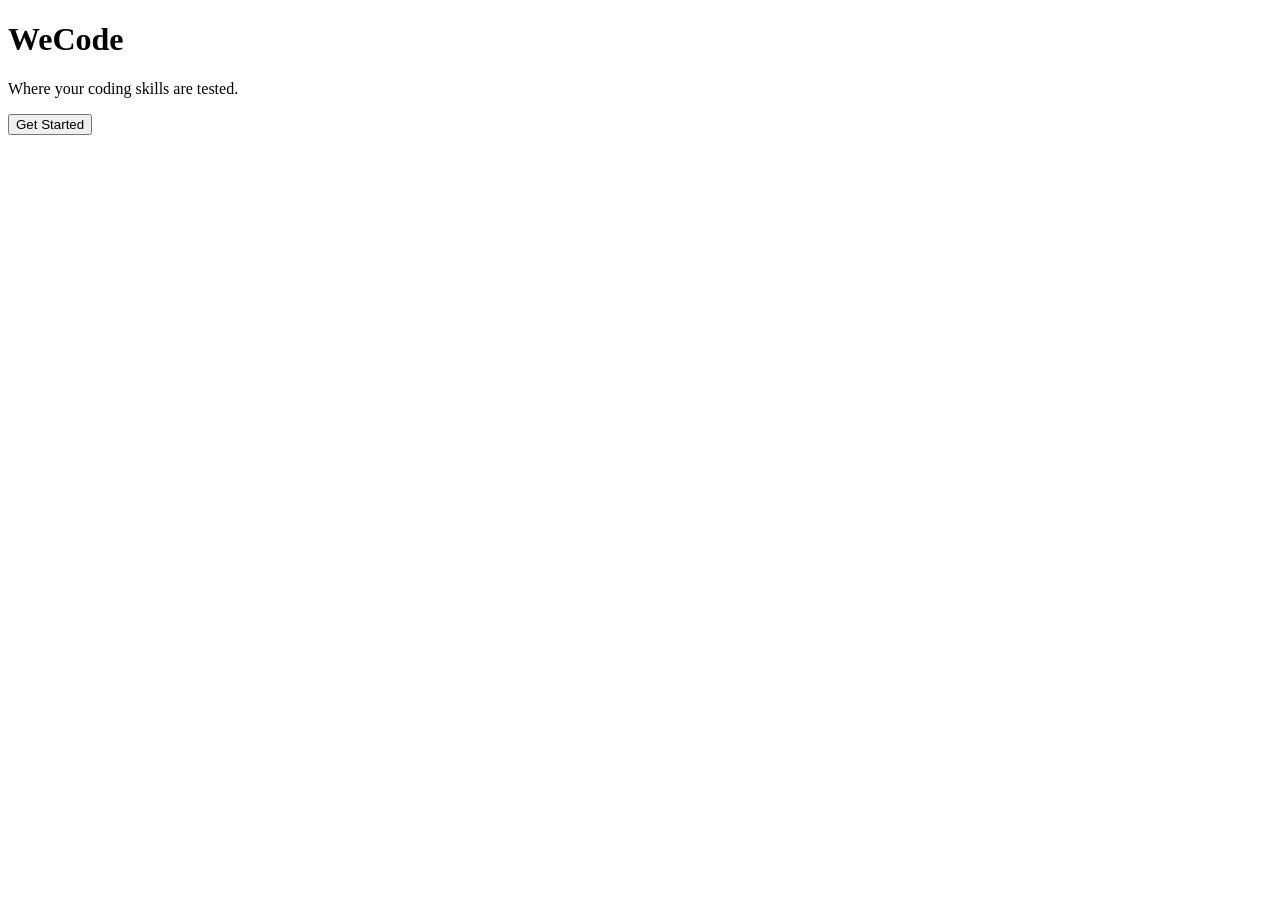
==== thewebsite/index.html @ 51c30797 "added other HTML files" ====
<!doctype html>
<html lang="en">

  <head>
    <meta charset="UTF-8" />
    <meta name="viewport" content="width=device-width, initial-scale=1.0" />
    <title>WeCode</title>
    <link rel="stylesheet" href="style.css" />
  </head>

  <body>
    <div class="landing">
      <div class="landingbox">

        <h1>WeCode</h1>
        <p>Where your coding skills are tested.</p>
        <button>Get Started</button>

      </div>
    </div>
  </body>

</html>
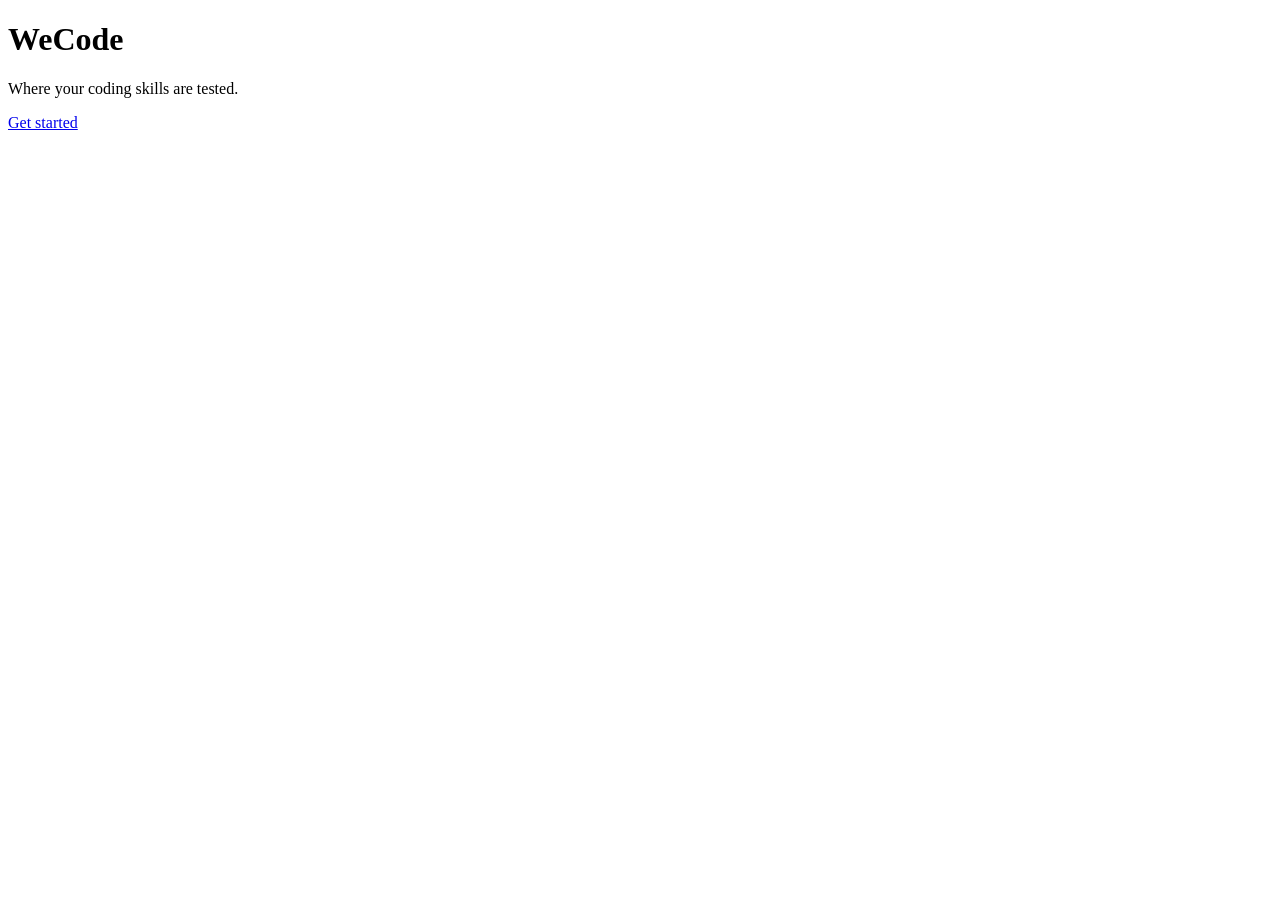
==== commit 26857aea: "fixed the Get started" ====
--- a/thewebsite/index.html
+++ b/thewebsite/index.html
@@ -14,10 +14,10 @@
 
         <h1>WeCode</h1>
         <p>Where your coding skills are tested.</p>
-        <button>Get Started</button>
+        <a href="dashboard.html" class="btn btn-primary">Get started</a>
 
       </div>
     </div>
   </body>
 
-</html>
+</html>
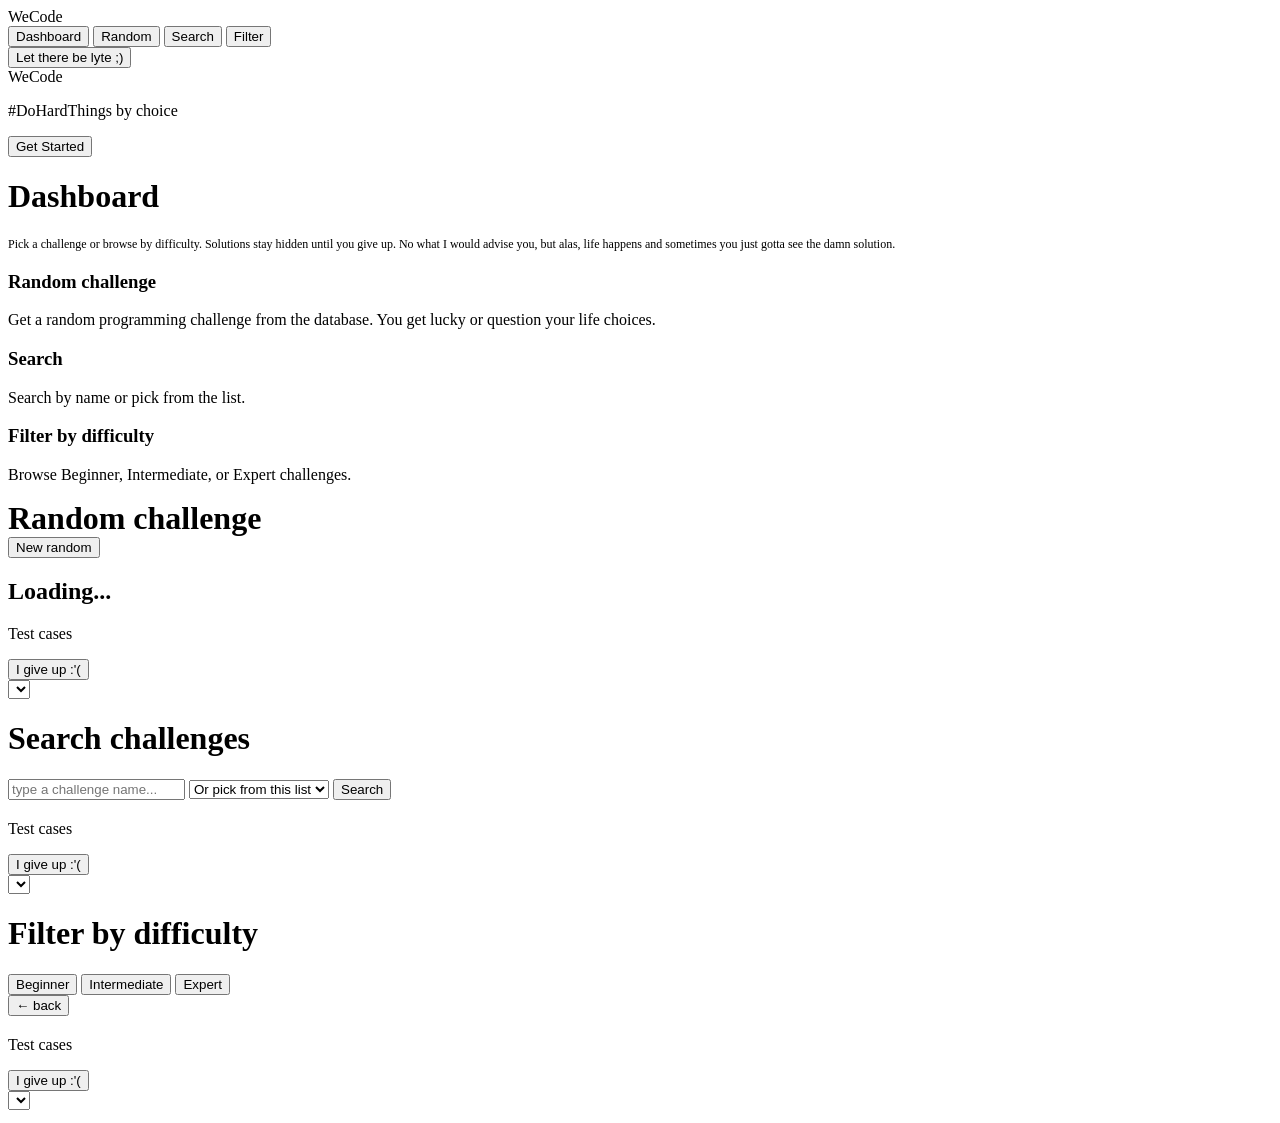
==== commit e2c85635: "Had to fix my htmls" ====
--- a/thewebsite/index.html
+++ b/thewebsite/index.html
@@ -1,23 +1,191 @@
-<!doctype html>
+<!DOCTYPE html>
 <html lang="en">
+  <head>
+    <meta charset="UTF-8">
+    <meta name="viewport" content="width=device-width, initial-scale=1.0">
 
-  <head>
-    <meta charset="UTF-8" />
-    <meta name="viewport" content="width=device-width, initial-scale=1.0" />
     <title>WeCode</title>
-    <link rel="stylesheet" href="style.css" />
+    <link rel="stylesheet" href="style.css">
   </head>
 
   <body>
-    <div class="landing">
+  
+  <nav class="navwrap sectionhidden" id="navwrapid">
+    <span class="navlogotext" onclick="showsection('dashboard')">WeCode</span>
+    <div class="navlinks">
+
+      <button class="navlinkitem" data-section="dashboard" onclick="showsection('dashboard')">Dashboard</button>
+
+      <button class="navlinkitem" data-section="randomsection" onclick="loadrandom()">Random</button>
+
+      <button class="navlinkitem" data-section="searchsection"
+      onclick="showsection('searchsection'); initsearchdropdown();">Search</button>
+
+      <button class="navlinkitem" data-section="filtersection" onclick="showsection('filtersection')">Filter</button>
+    </div>
+
+    <div class="navright">
+      <button class="themebutn" id="themebutnid" onclick="toggletheme()">Let there be lyte ;)</button>
+
+    </div>
+  </nav>
+
+
+  <div class="appsection" id="landing">
+    <div class="landingwrap">
       <div class="landingbox">
 
-        <h1>WeCode</h1>
-        <p>Where your coding skills are tested.</p>
-        <a href="dashboard.html" class="btn btn-primary">Get started</a>
+        <div class="wecodelogo">WeCode</div>
+
+        <p class="landingtagline">#DoHardThings by choice</p>
+        <button class="startbutn" onclick="getstarted()">Get Started</button>
+      </div>
+    </div>
+  </div>
+ 
+  <div class="appsection sectionhidden" id="dashboard">
+    <div class="pageinner">
+      <h1 class="pagetitle">Dashboard</h1>
+      <p style="color:var(--textmuted); font-size:12px; margin-top:8px;">
+        Pick a challenge or browse by difficulty. Solutions stay hidden until you give up. No what I would advise you, but alas, life happens and sometimes you just gotta see the damn solution.
+      </p>
+
+      <div class="dashcardrow">
+        <div class="dashcard" onclick="loadrandom()">
+          <h3>Random challenge</h3>
+          <p>Get a random programming challenge from the database. You get lucky or question your life choices.</p>
+        </div>
+
+        <div class="dashcard" onclick="showsection('searchsection'); initsearchdropdown();">
+          <h3>Search</h3>
+          <p>Search by name or pick from the list.</p>
+        </div>
+
+        <div class="dashcard" onclick="showsection('filtersection')">
+          <h3>Filter by difficulty</h3>
+          <p>Browse Beginner, Intermediate, or Expert challenges.</p>
+        </div>
 
       </div>
     </div>
+  </div>
+
+  <div class="appsection sectionhidden" id="randomsection">
+    <div class="pageinner">
+      <div class="challengetopbar">
+        <h1 class="pagetitle" style="border:none; margin:0;">Random challenge</h1>
+        <button class="newrandombutn" onclick="loadrandom()">New random</button>
+      </div>
+
+      <div class="challengetoprow">
+        <h2 id="challengetitleid">Loading...</h2>
+        <span class="diffbadge" id="challengebadgeid"></span>
+      </div>
+
+      <p class="descriptiontxt" id="challengedescid"></p>
+      <div class="testcasesblock">
+        <p class="testcaseslabel">Test cases</p>
+
+        <div id="testcaseswrapid"></div>
+      </div>
+
+      <div class="idkyet">
+        <button class="givinup" id="giveupbtnid">I give up :'(</button>
+      </div>
+
+      <div class="solutionwrap sectionhidden" id="solutionwrapid">
+        <select class="selectlge" id="selectlgeid"></select>
+        <pre class="coderesult" id="coderesultid"></pre>
+      </div>
+    </div>
+  </div>
+
+
+
+  <div class="appsection sectionhidden" id="searchsection">
+    <div class="pageinner">
+      <h1 class="pagetitle">Search challenges</h1>
+      <div class="searchrow">
+        <input class="searchinput" id="searchinputid" type="text"
+          placeholder="type a challenge name...">
+
+        <select class="searchdropdown" id="challengedropdownid">
+          <option value="">Or pick from this list</option>
+        </select>
+
+        <button class="searchgobutn" onclick="dosearch()">Search</button>
+      </div>
+
+      <p id="searchresultid" class="loadingmsg"></p>
+
+      <div class="challengetoprow">
+        <h2 id="searchchallengetitleid"></h2>
+        <span class="diffbadge" id="searchchallengebadgeid"></span>
+      </div>
+      <p class="descriptiontxt" id="searchchallengedescid"></p>
+
+      <div class="testcasesblock">
+        <p class="testcaseslabel">Test cases</p>
+        <div id="searchtestcaseswrapid"></div>
+
+      </div>
+
+      <div class="idkyet">
+        <button class="givinup" id="searchgiveupbtnid">I give up :'(</button>
+      </div>
+
+      <div class="solutionwrap sectionhidden" id="searchsolutionwrapid">
+        <select class="selectlge" id="searchselectlgeid"></select>
+        <pre class="coderesult" id="searchcoderesultid"></pre>
+      </div>
+    </div>
+  </div>
+
+
+  <div class="appsection sectionhidden" id="filtersection">
+    <div class="pageinner">
+      <h1 class="pagetitle">Filter by difficulty</h1>
+      <div class="filterbtnrow">
+        <button class="filterbutn" data-diff="Beginner"
+          onclick="filterby('Beginner')">Beginner</button>
+        <button class="filterbutn" data-diff="Intermediate"
+          onclick="filterby('Intermediate')">Intermediate</button>
+
+        <button class="filterbutn" data-diff="Expert"
+          onclick="filterby('Expert')">Expert</button>
+    </div>
+    <div class="challengelistwrap" id="filterlistid"></div>
+    </div>
+  </div>
+
+  <div class="appsection sectionhidden" id="challengedetailsection">
+    <div class="pageinner">
+      <div class="challengetopbar">
+        <button class="backlink" onclick="history.back()">&larr; back</button>
+      </div>
+
+      <div class="challengetoprow">
+        <h2 id="detailtitleid"></h2>
+        <span class="diffbadge" id="detailbadgeid"></span>
+      </div>
+      <p class="descriptiontxt" id="detaildescid"></p>
+      <div class="testcasesblock">
+        <p class="testcaseslabel">Test cases</p>
+        <div id="detailtestcaseswrapid"></div>
+      </div>
+
+      <div class="idkyet">
+        <button class="givinup" id="detailgiveupbtnid">I give up :'(</button>
+
+      </div>
+
+      <div class="solutionwrap sectionhidden" id="detailsolutionwrapid">
+        <select class="selectlge" id="detailselectlgeid"></select>
+        <pre class="coderesult" id="detailcoderesultid"></pre>
+      </div>
+    </div>
+  </div>
+  <script src="config.js"></script>
+  <script src="app.js"></script>
   </body>
-
 </html>
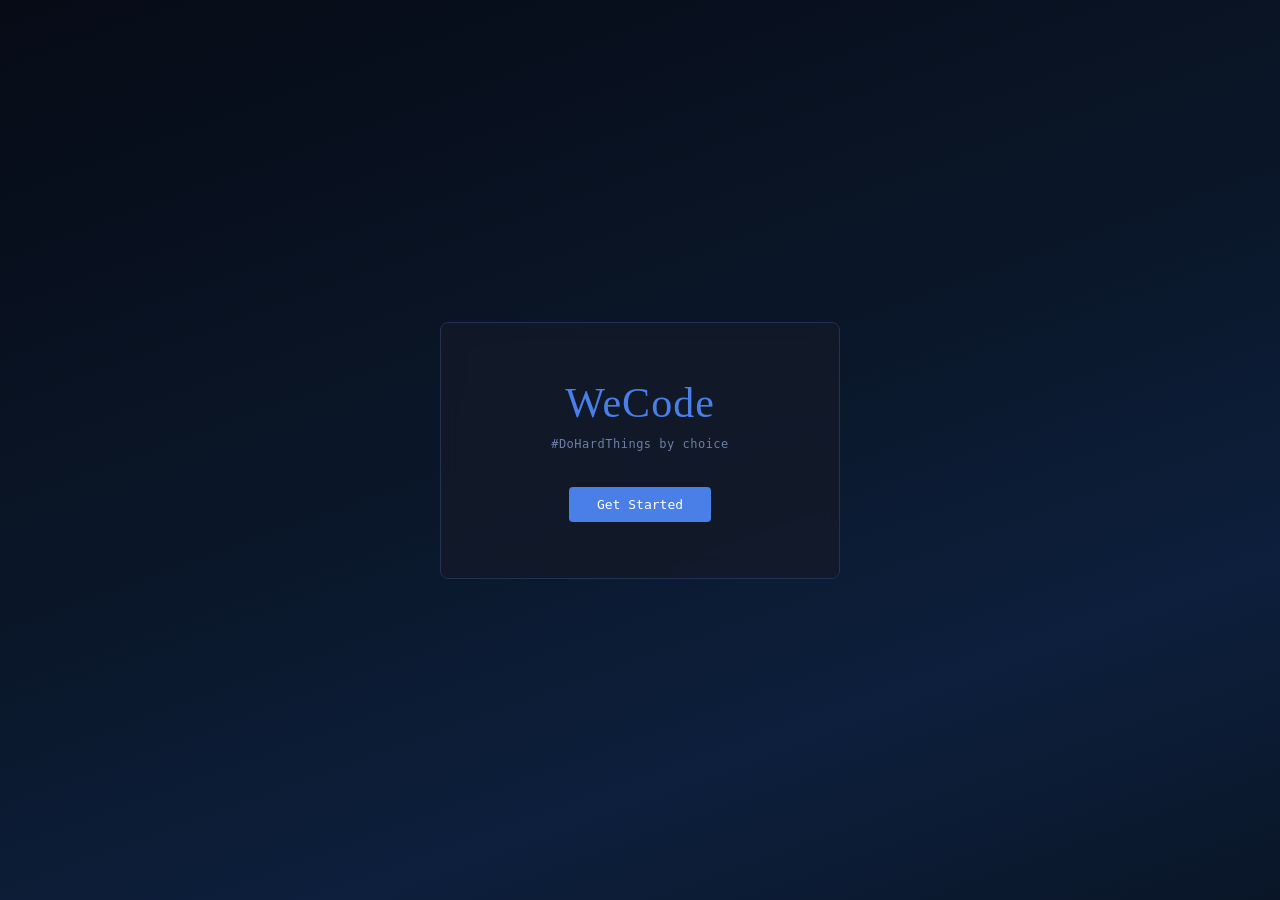
==== commit 1866bf57: "made some changes" ====
--- a/thewebsite/index.html
+++ b/thewebsite/index.html
@@ -90,7 +90,23 @@
       </div>
 
       <div class="idkyet">
-        <button class="givinup" id="giveupbtnid">I give up :'(</button>
+        <button class="trybutn" id="trybtnid" onclick="showtryeditor('random')">Try this out</button>
+      </div>
+      <div class="codeeditorwrap sectionhidden" id="editorwrapid">
+          <div class="editorlabelrow">
+              <span class="editorlabel">Your JS solution</span>
+          </div>
+          <textarea class="codearea" id="codeareaid" spellcheck="false"
+              placeholder="// write your JavaScript solution here..."></textarea>
+          <div class="editorbtnsrow">
+              <button class="runbutn" onclick="runcode('random')">run</button>
+              <button class="givinup" id="giveupbtnid" onclick="showsolution('random')">I give up :'(</button>
+          </div>
+          <div class="testresultswrap" id="testresultswrapid"></div>
+      </div>
+      <div class="solutionwrap sectionhidden" id="solutionwrapid">
+          <select class="selectlge" id="selectlgeid"></select>
+          <pre class="coderesult" id="coderesultid"></pre>
       </div>
 
       <div class="solutionwrap sectionhidden" id="solutionwrapid">
@@ -109,7 +125,7 @@
         <input class="searchinput" id="searchinputid" type="text"
           placeholder="type a challenge name...">
 
-        <select class="searchdropdown" id="challengedropdownid">
+        <select class="searchdropdown" id="challengedropdownid" onchange="dosearch()">
           <option value="">Or pick from this list</option>
         </select>
 
@@ -131,7 +147,23 @@
       </div>
 
       <div class="idkyet">
-        <button class="givinup" id="searchgiveupbtnid">I give up :'(</button>
+          <button class="trybutn" id="searchtrybtnid" onclick="showtryeditor('search')">try this out</button>
+      </div>
+      <div class="codeeditorwrap sectionhidden" id="searcheditorwrapid">
+          <div class="editorlabelrow">
+              <span class="editorlabel">your javascript solution</span>
+          </div>
+          <textarea class="codearea" id="searchcodeareaid" spellcheck="false"
+              placeholder="// write your JavaScript solution here..."></textarea>
+          <div class="editorbtnsrow">
+              <button class="runbutn" onclick="runcode('search')">run</button>
+              <button class="givinup" id="searchgiveupbtnid" onclick="showsolution('search')">i give up</button>
+          </div>
+          <div class="testresultswrap" id="searchtestresultswrapid"></div>
+      </div>
+      <div class="solutionwrap sectionhidden" id="searchsolutionwrapid">
+          <select class="selectlge" id="searchselectlgeid"></select>
+          <pre class="coderesult" id="searchcoderesultid"></pre>
       </div>
 
       <div class="solutionwrap sectionhidden" id="searchsolutionwrapid">
@@ -175,8 +207,23 @@
       </div>
 
       <div class="idkyet">
-        <button class="givinup" id="detailgiveupbtnid">I give up :'(</button>
-
+          <button class="trybutn" id="detailtrybtnid" onclick="showtryeditor('detail')">Try this out</button>
+      </div>
+      <div class="codeeditorwrap sectionhidden" id="detaileditorwrapid">
+          <div class="editorlabelrow">
+              <span class="editorlabel">Your JS solution</span>
+          </div>
+          <textarea class="codearea" id="detailcodeareaid" spellcheck="false"
+              placeholder="// write your JavaScript solution here..."></textarea>
+          <div class="editorbtnsrow">
+              <button class="runbutn" onclick="runcode('detail')">Run</button>
+              <button class="givinup" id="detailgiveupbtnid" onclick="showsolution('detail')">I give up :'(</button>
+          </div>
+          <div class="testresultswrap" id="detailtestresultswrapid"></div>
+      </div>
+      <div class="solutionwrap sectionhidden" id="detailsolutionwrapid">
+          <select class="selectlge" id="detailselectlgeid"></select>
+          <pre class="coderesult" id="detailcoderesultid"></pre>
       </div>
 
       <div class="solutionwrap sectionhidden" id="detailsolutionwrapid">
--- a/thewebsite/style.css
+++ b/thewebsite/style.css
@@ -0,0 +1,547 @@
+:root {
+  --bg: #0b0f1a;
+  --surface: #131929;
+  --surface2: #1a2236;
+  --border: #243050;
+  --text: #d0d8f0;
+  --textmuted: #6b7fa8;
+  --accent: #4a7fe8;
+  --accentsoft: #2a4a8a;
+  --accentglow: rgba(74,127,232,0.15);
+  --danger: #c0392b;
+  --yellow: #c8a02a;
+  --radius: 4px;
+  --font: 'Monaco', 'Menlo', monospace;
+  --mono: 'Courier New', Courier, monospace;
+  --logofont: 'Segoe Script', 'Bradley Hand', 'Brush Script MT', cursive;
+}
+body.lightmode {
+  --bg: #e8f0fc;
+  --surface: #ffffff;
+  --surface2: #dce8f8;
+  --border: #b0c8e8;
+  --text: #1a2a4a;
+  --textmuted: #4a6080;
+  --accent: #1a5cbf;
+  --accentsoft: #c0d8f8;
+  --accentglow: rgba(26,92,191,0.1);
+  --danger: #a02020;
+  --yellow: #9a7800;
+}
+
+
+* { box-sizing: border-box; margin: 0; padding: 0; }
+
+body {
+  font-family: var(--font);
+  background: var(--bg);
+  color: var(--text);
+  min-height: 100vh;
+  font-size: 13px;
+  transition: background 0.2s, color 0.2s;
+}
+
+
+.landingwrap {
+  min-height: 100vh;
+  display: flex;
+  align-items: center;
+  justify-content: center;
+  background: linear-gradient(160deg, #060b16 0%, #0a1628 45%, #0d1f3c 75%, #0a1628 100%);
+}
+
+body.lightmode .landingwrap {
+ background: linear-gradient(160deg, #c8daf8 0%, #d8eaff 45%, #e8f4ff 75%, #d0e4f8 100%);
+}
+
+.landingbox {
+  text-align: center;
+  padding: 56px 64px;
+  background: rgba(19,25,41,0.8);
+  border: 1px solid var(--border);
+  border-radius: 8px;
+  backdrop-filter: blur(10px);
+  max-width: 400px;
+  width: 90%;
+}
+
+body.lightmode .landingbox {
+  background: rgba(255,255,255,0.85);
+}
+
+.wecodelogo {
+  font-family: var(--logofont);
+  font-size: 42px;
+  color: var(--accent);
+  margin-bottom: 10px;
+  letter-spacing: 1px;
+  }
+
+
+.landingtagline {
+  color: var(--textmuted);
+  font-size: 12px;
+  margin-bottom: 36px;
+  letter-spacing: 0.5px;
+}
+
+
+.navwrap {
+  background: var(--surface);
+  border-bottom: 1px solid var(--border);
+  padding: 0 20px;
+  display: flex;
+  align-items: center;
+  height: 48px;
+  position: sticky;
+  top: 0;
+  z-index: 100;
+}
+
+.navlogotext {
+  font-family: var(--logofont);
+  font-size: 22px;
+  color: var(--accent);
+  text-decoration: none;
+  margin-right: 28px;
+  cursor: pointer;
+}
+
+.navlinks {
+  display: flex;
+  gap: 4px;
+  flex: 1;
+}
+
+.navlinkitem {
+  color: var(--textmuted);
+  text-decoration: none;
+  font-size: 12px;
+  padding: 6px 12px;
+  border-radius: var(--radius);
+  cursor: pointer;
+  transition: color 0.15s, background 0.15s;
+  border: none;
+  background: none;
+  font-family: var(--font);
+}
+
+.navlinkitem:hover { color: var(--text); background: var(--surface2); }
+.navlinkitem.activenav { color: var(--accent); background: var(--accentglow); }
+.navright { display: flex; align-items: center; gap: 10px; }
+
+.themebutn {
+  background: transparent;
+  border: 1px solid var(--border);
+  color: var(--textmuted);
+  font-family: var(--font);
+  font-size: 11px;
+  padding: 4px 10px;
+  border-radius: var(--radius);
+  cursor: pointer;
+}
+
+.themebutn:hover { color: var(--text); border-color: var(--accent); }
+
+.pageinner {
+  max-width: 900px;
+  margin: 0 auto;
+  padding: 28px 20px;
+}
+
+.pagetitle {
+  font-size: 20px;
+  font-weight: bold;
+  margin-bottom: 6px;
+  padding-bottom: 10px;
+  border-bottom: 1px solid var(--border);
+  color: var(--text);
+}
+
+
+.sectionhidden { display: none !important; }
+
+.dashcardrow {
+  display: flex;
+  gap: 14px;
+  flex-wrap: wrap;
+  margin-top: 20px;
+}
+
+.dashcard {
+  background: var(--surface);
+  border: 1px solid var(--border);
+  border-radius: var(--radius);
+  padding: 20px;
+  flex: 1;
+  min-width: 180px;
+  cursor: pointer;
+  transition: border-color 0.15s, background 0.15s;
+  color: var(--text);
+}
+
+.dashcard:hover { border-color: var(--accent); background: var(--surface2); }
+
+.dashcard h3 { font-size: 13px; margin-bottom: 6px; color: var(--accent); }
+
+.dashcard p { font-size: 11px; color: var(--textmuted); line-height: 1.5; }
+
+.startbutn {
+  display: inline-block;
+  padding: 10px 28px;
+  background: var(--accent);
+  color: #fff;
+  border: none;
+  border-radius: var(--radius);
+  font-family: var(--font);
+  font-size: 13px;
+  cursor: pointer;
+  transition: opacity 0.15s;
+  text-decoration: none;
+}
+.startbutn:hover { opacity: 0.85; }
+.newrandombutn {
+  background: transparent;
+  border: 1px solid var(--border);
+  color: var(--text);
+  font-family: var(--font);
+  font-size: 12px;
+  padding: 6px 14px;
+  border-radius: var(--radius);
+  cursor: pointer;
+}
+
+.newrandombutn:hover { background: var(--surface2); }
+.givinup {
+  background: transparent;
+  border: 1px solid var(--danger);
+  color: var(--danger);
+  font-family: var(--font);
+  font-size: 12px;
+  padding: 7px 16px;
+  border-radius: var(--radius);
+  cursor: pointer;
+}
+
+.givinup:hover { background: rgba(192,57,43,0.08); }
+.searchgobutn {
+  background: var(--accent);
+  color: #fff;
+  border: none;
+  font-family: var(--font);
+  font-size: 12px;
+  padding: 8px 16px;
+  border-radius: var(--radius);
+  cursor: pointer;
+}
+.searchgobutn:hover { opacity: 0.85; }
+
+.challengetoprow {
+  display: flex;
+  align-items: center;
+  gap: 10px;
+  margin-bottom: 16px;
+  flex-wrap: wrap;
+}
+.challengetoprow h2 { font-size: 17px; }
+.diffbadge {
+  font-size: 10px;
+  padding: 2px 9px;
+  border-radius: 20px;
+  font-weight: bold;
+  letter-spacing: 0.4px;
+}
+
+.diffbeginner {
+  background: rgba(74,127,232,0.12);
+  color: var(--accent);
+  border: 1px solid var(--accentsoft);
+}
+
+.diffintermediate {
+  background: rgba(200,160,42,0.12);
+  color: var(--yellow);
+  border: 1px solid rgba(200,160,42,0.4);
+}
+
+.diffexpert {
+  background: rgba(192,57,43,0.12);
+  color: var(--danger);
+  border: 1px solid rgba(192,57,43,0.4);
+}
+
+.descriptiontxt {
+  color: var(--text);
+  line-height: 1.7;
+  margin-bottom: 22px;
+  font-size: 13px;
+}
+
+.testcasesblock { margin-bottom: 24px; }
+
+.testcaseslabel {
+  font-size: 11px;
+  color: var(--textmuted);
+  margin-bottom: 8px;
+  text-transform: uppercase;
+  letter-spacing: 0.7px;
+}
+
+.testcasebox {
+  background: var(--surface2);
+  border: 1px solid var(--border);
+  border-radius: var(--radius);
+  padding: 9px 12px;
+  margin-bottom: 6px;
+  font-family: var(--mono);
+  font-size: 11px;
+  color: var(--textmuted);
+}
+
+.testcasebox span { color: var(--text); }
+
+.solutionwrap { margin-top: 20px; }
+
+
+
+.solutionbutn {
+  background: var(--accent);
+  color: #fff;
+  border: none;
+  font-family: var(--font);
+  font-size: 12px;
+  padding: 8px 18px;
+  border-radius: var(--radius);
+  cursor: pointer;
+  transition: opacity 0.15s;
+}
+
+.solutionbutn:hover { opacity: 0.85; }
+
+
+.selectlge {
+  background: var(--surface2);
+  border: 1px solid var(--border);
+  color: var(--text);
+  font-family: var(--font);
+  font-size: 12px;
+  padding: 5px 10px;
+  border-radius: var(--radius);
+  margin-bottom: 12px;
+  cursor: pointer;
+}
+
+.coderesult {
+  background: var(--surface2);
+  border: 1px solid var(--border);
+  border-radius: var(--radius);
+  padding: 14px;
+  font-family: var(--mono);
+  font-size: 11px;
+  line-height: 1.6;
+  white-space: pre-wrap;
+  word-break: break-word;
+  color: var(--text);
+  max-height: 380px;
+  overflow-y: auto;
+}
+
+.searchrow {
+  display: flex;
+  gap: 8px;
+  margin-bottom: 20px;
+  flex-wrap: wrap;
+}
+
+.searchinput {
+  background: var(--surface2);
+  border: 1px solid var(--border);
+  color: var(--text);
+  font-family: var(--font);
+  font-size: 12px;
+  padding: 7px 11px;
+  border-radius: var(--radius);
+  flex: 1;
+  min-width: 160px;
+  outline: none;
+}
+
+.searchinput:focus { border-color: var(--accent); }
+
+.searchdropdown {
+  background: var(--surface2);
+  border: 1px solid var(--border);
+  color: var(--text);
+  font-family: var(--font);
+  font-size: 12px;
+  padding: 7px 10px;
+  border-radius: var(--radius);
+  flex: 1;
+  min-width: 160px;
+  cursor: pointer;
+}
+
+
+.searchdropdown:hover { border-color: var(--accent); }
+
+.filterbtnrow {
+  display: flex;
+  gap: 10px;
+  margin-bottom: 24px;
+  flex-wrap: wrap;
+}
+
+.filterbutn {
+  background: transparent;
+  border: 1px solid var(--border);
+  color: var(--text);
+  font-family: var(--font);
+  font-size: 12px;
+  padding: 7px 18px;
+  border-radius: var(--radius);
+  cursor: pointer;
+  transition: all 0.15s;
+}
+
+.filterbutn:hover { border-color: var(--accent); color: var(--accent); }
+
+.filterbutn.activefilter { background: var(--accentglow); border-color: var(--accent); color: var(--accent); }
+
+.challengelistwrap { display: flex; flex-direction: column; gap: 6px; }
+
+.challengelistitem {
+  background: var(--surface);
+  border: 1px solid var(--border);
+  border-radius: var(--radius);
+  padding: 11px 14px;
+  display: flex;
+  align-items: center;
+  justify-content: space-between;
+  cursor: pointer;
+  transition: background 0.12s;
+  color: var(--text);
+}
+
+.challengelistitem:hover { background: var(--surface2); border-color: var(--accent); }
+.challengelistitem .itemname { font-size: 13px; }
+
+.challengetopbar {
+ display: flex;
+ align-items: center;
+ justify-content: space-between;
+ margin-bottom: 18px;
+}
+
+.backlink {
+  font-size: 11px;
+  color: var(--textmuted);
+  cursor: pointer;
+  background: none;
+  border: none;
+  font-family: var(--font);
+  padding: 0;
+}
+
+.backlink:hover { color: var(--accent); }
+
+.loadingmsg { color: var(--textmuted); font-size: 12px; padding: 16px 0; }
+
+.errormsg {
+  color: var(--danger);
+  font-size: 12px;
+  padding: 10px 12px;
+  background: rgba(192,57,43,0.07);
+  border: 1px solid rgba(192,57,43,0.3);
+  border-radius: var(--radius);
+}
+
+
+.idkyet { margin-top: 20px; }
+.idkyetlg { margin-top: 32px; }
+.sectionhidden { display: none !important; }
+
+
+.codeeditorwrap {
+    margin-top: 20px;
+}
+.editorlabelrow {
+    display: flex;
+    align-items: center;
+    justify-content: space-between;
+    margin-bottom: 8px;
+}
+.editorlabel {
+    font-size: 11px;
+    color: var(--textmuted);
+    text-transform: uppercase;
+    letter-spacing: 0.7px;
+}
+.codearea {
+    width: 100%;
+    min-height: 220px;
+    background: var(--surface2);
+    border: 1px solid var(--border);
+    border-radius: var(--radius);
+    color: var(--text);
+    font-family: var(--mono);
+    font-size: 12px;
+    line-height: 1.6;
+    padding: 12px;
+    resize: vertical;
+    outline: none;
+    tab-size: 2;
+}
+.codearea:focus { border-color: var(--accent); }
+.editorbtnsrow {
+    display: flex;
+    gap: 10px;
+    margin-top: 10px;
+    flex-wrap: wrap;
+}
+.runbutn {
+    background: var(--accent);
+    color: #fff;
+    border: none;
+    font-family: var(--font);
+    font-size: 12px;
+    padding: 7px 20px;
+    border-radius: var(--radius);
+    cursor: pointer;
+}
+.runbutn:hover { opacity: 0.85; }
+.testresultswrap {
+    margin-top: 14px;
+    display: flex;
+    flex-direction: column;
+    gap: 6px;
+}
+.testresultitem {
+    font-family: var(--mono);
+    font-size: 11px;
+    padding: 8px 12px;
+    border-radius: var(--radius);
+    border: 1px solid var(--border);
+    line-height: 1.6;
+}
+.testresultpass {
+    background: rgba(46,160,67,0.1);
+    border-color: rgba(46,160,67,0.4);
+    color: #3fb950;
+}
+.testresultfail {
+    background: rgba(192,57,43,0.08);
+    border-color: rgba(192,57,43,0.3);
+    color: var(--danger);
+}
+.trybutn {
+    background: transparent;
+    border: 1px solid var(--accent);
+    color: var(--accent);
+    font-family: var(--font);
+    font-size: 12px;
+    padding: 7px 18px;
+    border-radius: var(--radius);
+    cursor: pointer;
+    margin-top: 16px;
+}
+.trybutn:hover { background: var(--accentglow); }
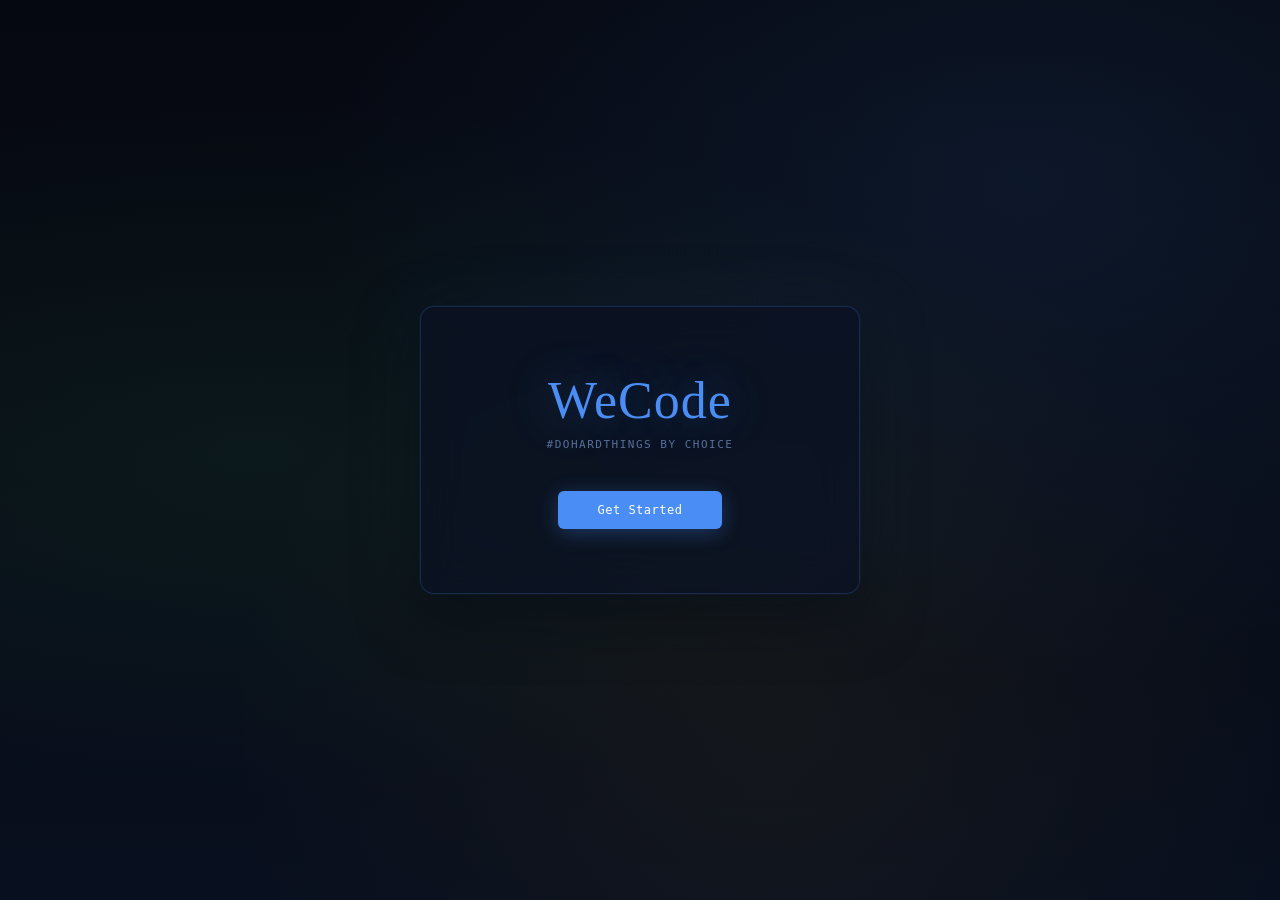
==== commit 9dd84cc0: "I'm almost done. I guess" ====
--- a/thewebsite/index.html
+++ b/thewebsite/index.html
@@ -46,7 +46,7 @@
   <div class="appsection sectionhidden" id="dashboard">
     <div class="pageinner">
       <h1 class="pagetitle">Dashboard</h1>
-      <p style="color:var(--textmuted); font-size:12px; margin-top:8px;">
+      <p class="dashdesc">
         Pick a challenge or browse by difficulty. Solutions stay hidden until you give up. No what I would advise you, but alas, life happens and sometimes you just gotta see the damn solution.
       </p>
 
@@ -74,7 +74,7 @@
     <div class="pageinner">
       <div class="challengetopbar">
         <h1 class="pagetitle" style="border:none; margin:0;">Random challenge</h1>
-        <button class="newrandombutn" onclick="loadrandom()">New random</button>
+        <button class="newrandombutn" onclick="loadrandom()">New Random :D</button>
       </div>
 
       <div class="challengetoprow">
@@ -90,16 +90,16 @@
       </div>
 
       <div class="idkyet">
-        <button class="trybutn" id="trybtnid" onclick="showtryeditor('random')">Try this out</button>
+        <button class="trybutn" id="trybtnid" onclick="showtryeditor('random')">I actually want to try this!</button>
       </div>
       <div class="codeeditorwrap sectionhidden" id="editorwrapid">
           <div class="editorlabelrow">
-              <span class="editorlabel">Your JS solution</span>
+              <span class="editorlabel">Your JS attempt (I believe in you, sort of)</span>
           </div>
           <textarea class="codearea" id="codeareaid" spellcheck="false"
-              placeholder="// write your JavaScript solution here..."></textarea>
+              placeholder="// Let him cook ;)"></textarea>
           <div class="editorbtnsrow">
-              <button class="runbutn" onclick="runcode('random')">run</button>
+              <button class="runbutn" onclick="runcode('random')">Run</button>
               <button class="givinup" id="giveupbtnid" onclick="showsolution('random')">I give up :'(</button>
           </div>
           <div class="testresultswrap" id="testresultswrapid"></div>
@@ -109,10 +109,6 @@
           <pre class="coderesult" id="coderesultid"></pre>
       </div>
 
-      <div class="solutionwrap sectionhidden" id="solutionwrapid">
-        <select class="selectlge" id="selectlgeid"></select>
-        <pre class="coderesult" id="coderesultid"></pre>
-      </div>
     </div>
   </div>
 
@@ -123,7 +119,7 @@
       <h1 class="pagetitle">Search challenges</h1>
       <div class="searchrow">
         <input class="searchinput" id="searchinputid" type="text"
-          placeholder="type a challenge name...">
+          placeholder="Challenge name...">
 
         <select class="searchdropdown" id="challengedropdownid" onchange="dosearch()">
           <option value="">Or pick from this list</option>
@@ -147,28 +143,23 @@
       </div>
 
       <div class="idkyet">
-          <button class="trybutn" id="searchtrybtnid" onclick="showtryeditor('search')">try this out</button>
+          <button class="trybutn" id="searchtrybtnid" onclick="showtryeditor('search')">Try this out</button>
       </div>
       <div class="codeeditorwrap sectionhidden" id="searcheditorwrapid">
           <div class="editorlabelrow">
-              <span class="editorlabel">your javascript solution</span>
+              <span class="editorlabel">Your JavaScript solution</span>
           </div>
           <textarea class="codearea" id="searchcodeareaid" spellcheck="false"
-              placeholder="// write your JavaScript solution here..."></textarea>
+              placeholder="// Time for you to cook ;)"></textarea>
           <div class="editorbtnsrow">
-              <button class="runbutn" onclick="runcode('search')">run</button>
-              <button class="givinup" id="searchgiveupbtnid" onclick="showsolution('search')">i give up</button>
+              <button class="runbutn" onclick="runcode('search')">Run</button>
+              <button class="givinup" id="searchgiveupbtnid" onclick="showsolution('search')">I give up :'(</button>
           </div>
           <div class="testresultswrap" id="searchtestresultswrapid"></div>
       </div>
       <div class="solutionwrap sectionhidden" id="searchsolutionwrapid">
           <select class="selectlge" id="searchselectlgeid"></select>
           <pre class="coderesult" id="searchcoderesultid"></pre>
-      </div>
-
-      <div class="solutionwrap sectionhidden" id="searchsolutionwrapid">
-        <select class="selectlge" id="searchselectlgeid"></select>
-        <pre class="coderesult" id="searchcoderesultid"></pre>
       </div>
     </div>
   </div>
@@ -193,7 +184,7 @@
   <div class="appsection sectionhidden" id="challengedetailsection">
     <div class="pageinner">
       <div class="challengetopbar">
-        <button class="backlink" onclick="history.back()">&larr; back</button>
+       <button class="backlink" onclick="showsection(previoussection)">&larr; Retreat with dignity</button>
       </div>
 
       <div class="challengetoprow">
@@ -214,16 +205,12 @@
               <span class="editorlabel">Your JS solution</span>
           </div>
           <textarea class="codearea" id="detailcodeareaid" spellcheck="false"
-              placeholder="// write your JavaScript solution here..."></textarea>
+              placeholder="// Time for you to cook ;)"></textarea>
           <div class="editorbtnsrow">
               <button class="runbutn" onclick="runcode('detail')">Run</button>
               <button class="givinup" id="detailgiveupbtnid" onclick="showsolution('detail')">I give up :'(</button>
           </div>
           <div class="testresultswrap" id="detailtestresultswrapid"></div>
-      </div>
-      <div class="solutionwrap sectionhidden" id="detailsolutionwrapid">
-          <select class="selectlge" id="detailselectlgeid"></select>
-          <pre class="coderesult" id="detailcoderesultid"></pre>
       </div>
 
       <div class="solutionwrap sectionhidden" id="detailsolutionwrapid">
--- a/thewebsite/style.css
+++ b/thewebsite/style.css
@@ -1,34 +1,42 @@
 :root {
-  --bg: #0b0f1a;
-  --surface: #131929;
-  --surface2: #1a2236;
-  --border: #243050;
-  --text: #d0d8f0;
-  --textmuted: #6b7fa8;
-  --accent: #4a7fe8;
-  --accentsoft: #2a4a8a;
-  --accentglow: rgba(74,127,232,0.15);
-  --danger: #c0392b;
-  --yellow: #c8a02a;
-  --radius: 4px;
+  --bg: #080d18;
+  --surface: #0f1623;
+  --surface2: #162030;
+  --border: #1e3050;
+  --text: #c8d8f0;
+  --textmuted: #5a7098;
+  --accent: #4a8ef5;
+  --accentsoft: #1e3a6e;
+  --accentglow: rgba(74,142,245,0.12);
+  --danger: #e05050;
+  --dangerglow: rgba(224,80,80,0.1);
+  --yellow: #d4a020;
+  --yellowglow: rgba(212,160,32,0.12);
+  --green: #3fb950;
+  --greenglow: rgba(63,185,80,0.12);
+  --radius: 5px;
   --font: 'Monaco', 'Menlo', monospace;
   --mono: 'Courier New', Courier, monospace;
   --logofont: 'Segoe Script', 'Bradley Hand', 'Brush Script MT', cursive;
 }
+
 body.lightmode {
-  --bg: #e8f0fc;
+  --bg: #f0f4fc;
   --surface: #ffffff;
-  --surface2: #dce8f8;
-  --border: #b0c8e8;
+  --surface2: #e4eaf8;
+  --border: #c0d0e8;
   --text: #1a2a4a;
-  --textmuted: #4a6080;
+  --textmuted: #5070a0;
   --accent: #1a5cbf;
   --accentsoft: #c0d8f8;
-  --accentglow: rgba(26,92,191,0.1);
-  --danger: #a02020;
-  --yellow: #9a7800;
-}
-
+  --accentglow: rgba(26,92,191,0.08);
+  --danger: #c02020;
+  --dangerglow: rgba(192,32,32,0.08);
+  --yellow: #b8860b;
+  --yellowglow: rgba(184,134,11,0.15);
+  --green: #1e9e40;
+  --greenglow: rgba(30,158,64,0.15);
+}
 
 * { box-sizing: border-box; margin: 0; padding: 0; }
 
@@ -47,365 +55,649 @@
   display: flex;
   align-items: center;
   justify-content: center;
-  background: linear-gradient(160deg, #060b16 0%, #0a1628 45%, #0d1f3c 75%, #0a1628 100%);
+  background:
+    radial-gradient(ellipse at 20% 50%, rgba(63,185,80,0.07) 0%, transparent 55%),
+    radial-gradient(ellipse at 80% 20%, rgba(74,142,245,0.1) 0%, transparent 50%),
+    radial-gradient(ellipse at 60% 80%, rgba(212,160,32,0.06) 0%, transparent 50%),
+    linear-gradient(180deg, #050810 0%, #080d18 60%, #080f1e 100%);
 }
 
 body.lightmode .landingwrap {
- background: linear-gradient(160deg, #c8daf8 0%, #d8eaff 45%, #e8f4ff 75%, #d0e4f8 100%);
+  background:
+    radial-gradient(ellipse at 20% 50%, rgba(63,185,80,0.08) 0%, transparent 55%),
+    radial-gradient(ellipse at 80% 20%, rgba(74,142,245,0.12) 0%, transparent 50%),
+    linear-gradient(180deg, #dce8ff 0%, #e8f0fc 100%);
 }
 
 .landingbox {
   text-align: center;
-  padding: 56px 64px;
-  background: rgba(19,25,41,0.8);
-  border: 1px solid var(--border);
-  border-radius: 8px;
-  backdrop-filter: blur(10px);
-  max-width: 400px;
+  padding: 64px 80px;
+  background: rgba(10,18,36,0.7);
+  border: 1px solid rgba(74,142,245,0.2);
+  border-radius: 14px;
+  backdrop-filter: blur(20px);
+  max-width: 440px;
   width: 90%;
+  box-shadow:
+    0 0 80px rgba(74,142,245,0.07),
+    0 0 0 1px rgba(74,142,245,0.05),
+    0 20px 60px rgba(0,0,0,0.5);
 }
 
 body.lightmode .landingbox {
-  background: rgba(255,255,255,0.85);
+  background: rgba(255,255,255,0.88);
+  border-color: rgba(74,142,245,0.25);
+  box-shadow: 0 8px 40px rgba(74,142,245,0.12), 0 2px 8px rgba(0,0,0,0.08);
 }
 
 .wecodelogo {
   font-family: var(--logofont);
-  font-size: 42px;
+  font-size: 52px;
   color: var(--accent);
-  margin-bottom: 10px;
+  margin-bottom: 8px;
   letter-spacing: 1px;
-  }
-
+  text-shadow: 0 0 48px rgba(74,142,245,0.4);
+}
 
 .landingtagline {
   color: var(--textmuted);
-  font-size: 12px;
-  margin-bottom: 36px;
+  font-size: 11px;
+  margin-bottom: 40px;
+  letter-spacing: 1.5px;
+  text-transform: uppercase;
+}
+
+.startbutn {
+  display: inline-block;
+  padding: 12px 40px;
+  background: var(--accent);
+  color: #fff;
+  border: none;
+  border-radius: 6px;
+  font-family: var(--font);
+  font-size: 12px;
+  cursor: pointer;
   letter-spacing: 0.5px;
+  transition: opacity 0.15s, transform 0.15s, box-shadow 0.15s;
+  box-shadow: 0 4px 20px rgba(74,142,245,0.3);
+}
+
+.startbutn:hover {
+  opacity: 0.9;
+  transform: translateY(-2px);
+  box-shadow: 0 8px 28px rgba(74,142,245,0.4);
 }
 
 
 .navwrap {
-  background: var(--surface);
+  background: rgba(8,13,24,0.92);
   border-bottom: 1px solid var(--border);
-  padding: 0 20px;
+  padding: 0 28px;
   display: flex;
   align-items: center;
   height: 48px;
   position: sticky;
   top: 0;
   z-index: 100;
+  backdrop-filter: blur(12px);
+  gap: 8px;
+}
+
+body.lightmode .navwrap {
+  background: rgba(255,255,255,0.95);
 }
 
 .navlogotext {
   font-family: var(--logofont);
-  font-size: 22px;
+  font-size: 20px;
   color: var(--accent);
-  text-decoration: none;
-  margin-right: 28px;
-  cursor: pointer;
+  margin-right: 24px;
+  cursor: pointer;
+  white-space: nowrap;
+  flex-shrink: 0;
 }
 
 .navlinks {
   display: flex;
-  gap: 4px;
+  gap: 2px;
   flex: 1;
 }
 
 .navlinkitem {
   color: var(--textmuted);
-  text-decoration: none;
-  font-size: 12px;
-  padding: 6px 12px;
-  border-radius: var(--radius);
-  cursor: pointer;
-  transition: color 0.15s, background 0.15s;
+  font-size: 12px;
+  padding: 5px 14px;
+  border-radius: var(--radius);
+  cursor: pointer;
   border: none;
   background: none;
   font-family: var(--font);
+  transition: color 0.15s, background 0.15s;
+  letter-spacing: 0.2px;
 }
 
 .navlinkitem:hover { color: var(--text); background: var(--surface2); }
-.navlinkitem.activenav { color: var(--accent); background: var(--accentglow); }
-.navright { display: flex; align-items: center; gap: 10px; }
+
+.navlinkitem.activenav { color: #fff; background: var(--accent); }
+
+.navright { display: flex; align-items: center; }
 
 .themebutn {
   background: transparent;
   border: 1px solid var(--border);
   color: var(--textmuted);
   font-family: var(--font);
-  font-size: 11px;
-  padding: 4px 10px;
-  border-radius: var(--radius);
-  cursor: pointer;
+  font-size: 10px;
+  padding: 4px 12px;
+  border-radius: var(--radius);
+  cursor: pointer;
+  white-space: nowrap;
+  transition: color 0.15s, border-color 0.15s;
 }
 
 .themebutn:hover { color: var(--text); border-color: var(--accent); }
 
 .pageinner {
-  max-width: 900px;
+  max-width: 880px;
   margin: 0 auto;
-  padding: 28px 20px;
+  padding: 40px 28px 80px;
 }
 
 .pagetitle {
-  font-size: 20px;
+  font-size: 22px;
   font-weight: bold;
-  margin-bottom: 6px;
-  padding-bottom: 10px;
+  margin-bottom: 20px;
+  padding-bottom: 14px;
   border-bottom: 1px solid var(--border);
   color: var(--text);
-}
-
+  letter-spacing: 0.2px;
+}
 
 .sectionhidden { display: none !important; }
 
+
+.dashdesc {
+  color: var(--textmuted);
+  font-size: 12px;
+  line-height: 1.7;
+  margin-bottom: 32px;
+  max-width: 600px;
+}
+
 .dashcardrow {
-  display: flex;
-  gap: 14px;
-  flex-wrap: wrap;
-  margin-top: 20px;
+  display: grid;
+  grid-template-columns: repeat(3, 1fr);
+  gap: 16px;
+}
+
+@media (max-width: 640px) {
+  .dashcardrow { grid-template-columns: 1fr; }
 }
 
 .dashcard {
   background: var(--surface);
   border: 1px solid var(--border);
-  border-radius: var(--radius);
-  padding: 20px;
-  flex: 1;
-  min-width: 180px;
-  cursor: pointer;
-  transition: border-color 0.15s, background 0.15s;
+  border-radius: 10px;
+  padding: 28px 22px;
+  cursor: pointer;
+  transition: border-color 0.2s, background 0.2s, transform 0.15s, box-shadow 0.2s;
   color: var(--text);
-}
-
-.dashcard:hover { border-color: var(--accent); background: var(--surface2); }
-
-.dashcard h3 { font-size: 13px; margin-bottom: 6px; color: var(--accent); }
-
-.dashcard p { font-size: 11px; color: var(--textmuted); line-height: 1.5; }
-
-.startbutn {
-  display: inline-block;
-  padding: 10px 28px;
-  background: var(--accent);
-  color: #fff;
-  border: none;
-  border-radius: var(--radius);
-  font-family: var(--font);
+  position: relative;
+  overflow: hidden;
+}
+
+.dashcard::before {
+  content: '';
+  position: absolute;
+  top: 0; left: 0; right: 0;
+  height: 2px;
+  opacity: 0;
+  transition: opacity 0.2s;
+}
+
+.dashcard:nth-child(1)::before { background: var(--accent); }
+.dashcard:nth-child(2)::before { background: var(--green); }
+.dashcard:nth-child(3)::before { background: var(--yellow); }
+
+.dashcard:hover {
+  transform: translateY(-3px);
+  box-shadow: 0 8px 32px rgba(0,0,0,0.2);
+}
+
+.dashcard:nth-child(1):hover { border-color: var(--accent); background: var(--accentglow); }
+.dashcard:nth-child(2):hover { border-color: var(--green); background: var(--greenglow); }
+.dashcard:nth-child(3):hover { border-color: var(--yellow); background: var(--yellowglow); }
+
+.dashcard:hover::before { opacity: 1; }
+
+.dashcard h3 {
   font-size: 13px;
-  cursor: pointer;
-  transition: opacity 0.15s;
-  text-decoration: none;
-}
-.startbutn:hover { opacity: 0.85; }
+  margin-bottom: 10px;
+  letter-spacing: 0.3px;
+}
+
+.dashcard:nth-child(1) h3 { color: var(--accent); }
+.dashcard:nth-child(2) h3 { color: var(--green); }
+.dashcard:nth-child(3) h3 { color: var(--yellow); }
+
+.dashcard p {
+  font-size: 11px;
+  color: var(--textmuted);
+  line-height: 1.65;
+}
+
+
+.challengetopbar {
+  display: flex;
+  align-items: center;
+  justify-content: space-between;
+  margin-bottom: 24px;
+}
+
+.challengetoprow {
+  display: flex;
+  align-items: center;
+  gap: 12px;
+  margin-bottom: 18px;
+  flex-wrap: wrap;
+}
+
+.challengetoprow h2 {
+  font-size: 18px;
+  font-weight: bold;
+  color: var(--text);
+  line-height: 1.3;
+}
+
+.diffbadge {
+  font-size: 10px;
+  padding: 3px 10px;
+  border-radius: 20px;
+  font-weight: bold;
+  letter-spacing: 0.5px;
+  flex-shrink: 0;
+}
+
+.diffbeginner {
+  background: rgba(74,142,245,0.1);
+  color: var(--accent);
+  border: 1px solid rgba(74,142,245,0.3);
+}
+
+.diffintermediate {
+  background: rgba(212,160,32,0.12);
+  color: var(--yellow);
+  border: 1px solid rgba(212,160,32,0.35);
+}
+
+.diffexpert {
+  background: rgba(224,80,80,0.1);
+  color: var(--danger);
+  border: 1px solid rgba(224,80,80,0.3);
+}
+
+.descriptiontxt {
+  color: var(--textmuted);
+  line-height: 1.8;
+  margin-bottom: 28px;
+  font-size: 13px;
+  max-width: 720px;
+}
+
+.testcasesblock { margin-bottom: 28px; }
+
+.testcaseslabel {
+  font-size: 10px;
+  color: var(--textmuted);
+  margin-bottom: 10px;
+  text-transform: uppercase;
+  letter-spacing: 1px;
+}
+
+.testcasebox {
+  background: var(--surface);
+  border: 1px solid var(--border);
+  border-left: 3px solid var(--accentsoft);
+  border-radius: var(--radius);
+  padding: 11px 16px;
+  margin-bottom: 8px;
+  font-family: var(--mono);
+  font-size: 11px;
+  color: var(--textmuted);
+  line-height: 1.7;
+  transition: border-left-color 0.15s;
+}
+
+.testcasebox:hover { border-left-color: var(--accent); }
+.testcasebox span { color: var(--text); }
+
+.testpass {
+  border-left-color: var(--green) !important;
+  color: var(--green) !important;
+  background: var(--greenglow) !important;
+}
+
+.testpass span { color: var(--green) !important; }
+
+.testfail {
+  border-left-color: var(--danger) !important;
+  color: var(--danger) !important;
+  background: var(--dangerglow) !important;
+}
+
+.testfail span { color: var(--danger) !important; }
+
+.allpassedbanner {
+  margin-top: 10px;
+  padding: 12px 16px;
+  background: var(--greenglow);
+  border: 1px solid rgba(63,185,80,0.35);
+  border-radius: var(--radius);
+  color: var(--green);
+  font-size: 13px;
+  letter-spacing: 0.3px;
+  text-align: center;
+  animation: fadein 0.4s ease;
+}
+
+@keyframes fadein {
+  from { opacity: 0; transform: translateY(6px); }
+  to { opacity: 1; transform: translateY(0); }
+}
+
+
 .newrandombutn {
   background: transparent;
   border: 1px solid var(--border);
-  color: var(--text);
-  font-family: var(--font);
-  font-size: 12px;
-  padding: 6px 14px;
-  border-radius: var(--radius);
-  cursor: pointer;
-}
-
-.newrandombutn:hover { background: var(--surface2); }
+  color: var(--textmuted);
+  font-family: var(--font);
+  font-size: 11px;
+  padding: 7px 16px;
+  border-radius: var(--radius);
+  cursor: pointer;
+  transition: all 0.15s;
+}
+
+.newrandombutn:hover {
+  border-color: var(--accent);
+  color: var(--accent);
+  background: var(--accentglow);
+}
+
+.idkyet { margin-top: 24px; }
+.idkyetlg { margin-top: 36px; }
+
+.trybutn {
+  background: transparent;
+  border: 1px solid var(--green);
+  color: var(--green);
+  font-family: var(--font);
+  font-size: 12px;
+  padding: 8px 20px;
+  border-radius: var(--radius);
+  cursor: pointer;
+  transition: all 0.15s;
+  display: inline-block;
+}
+
+.trybutn:hover {
+  background: var(--greenglow);
+  box-shadow: 0 0 16px rgba(63,185,80,0.15);
+}
+
 .givinup {
   background: transparent;
   border: 1px solid var(--danger);
   color: var(--danger);
   font-family: var(--font);
   font-size: 12px;
-  padding: 7px 16px;
-  border-radius: var(--radius);
-  cursor: pointer;
-}
-
-.givinup:hover { background: rgba(192,57,43,0.08); }
+  padding: 7px 18px;
+  border-radius: var(--radius);
+  cursor: pointer;
+  transition: all 0.15s;
+}
+
+.givinup:hover { background: var(--dangerglow); }
+
+.runbutn {
+  background: var(--accent);
+  color: #fff;
+  border: none;
+  font-family: var(--font);
+  font-size: 12px;
+  padding: 7px 20px;
+  border-radius: var(--radius);
+  cursor: pointer;
+  transition: opacity 0.15s;
+  box-shadow: 0 2px 12px rgba(74,142,245,0.25);
+}
+
+.runbutn:hover { opacity: 0.85; }
+
 .searchgobutn {
   background: var(--accent);
   color: #fff;
   border: none;
   font-family: var(--font);
   font-size: 12px;
+  padding: 8px 20px;
+  border-radius: var(--radius);
+  cursor: pointer;
+  transition: opacity 0.15s;
+  flex-shrink: 0;
+}
+
+.searchgobutn:hover { opacity: 0.85; }
+
+.backlink {
+  font-size: 11px;
+  color: var(--textmuted);
+  cursor: pointer;
+  background: none;
+  border: none;
+  font-family: var(--font);
+  padding: 0;
+  transition: color 0.15s;
+}
+
+.backlink:hover { color: var(--accent); }
+
+
+.codeeditorwrap {
+  margin-top: 18px;
+  border: 1px solid var(--border);
+  border-radius: 8px;
+  overflow: hidden;
+  box-shadow: 0 4px 24px rgba(0,0,0,0.3);
+}
+
+.editorlabelrow {
+  background: var(--surface2);
   padding: 8px 16px;
-  border-radius: var(--radius);
-  cursor: pointer;
-}
-.searchgobutn:hover { opacity: 0.85; }
-
-.challengetoprow {
+  border-bottom: 1px solid var(--border);
   display: flex;
   align-items: center;
+  justify-content: space-between;
+}
+
+.editorlabel {
+  font-size: 11px;
+  color: var(--green);
+  letter-spacing: 0.5px;
+  text-transform: uppercase;
+}
+
+.codearea {
+  width: 100%;
+  min-height: 220px;
+  background: #060a14;
+  color: #c8d8f8;
+  font-family: var(--mono);
+  font-size: 12px;
+  line-height: 1.7;
+  padding: 18px 20px;
+  border: none;
+  outline: none;
+  resize: vertical;
+  tab-size: 2;
+}
+
+.codearea::placeholder { color: #2a3a5a; }
+
+.editorbtnsrow {
+  display: flex;
   gap: 10px;
-  margin-bottom: 16px;
-  flex-wrap: wrap;
-}
-.challengetoprow h2 { font-size: 17px; }
-.diffbadge {
-  font-size: 10px;
-  padding: 2px 9px;
-  border-radius: 20px;
-  font-weight: bold;
-  letter-spacing: 0.4px;
-}
-
-.diffbeginner {
-  background: rgba(74,127,232,0.12);
-  color: var(--accent);
-  border: 1px solid var(--accentsoft);
-}
-
-.diffintermediate {
-  background: rgba(200,160,42,0.12);
-  color: var(--yellow);
-  border: 1px solid rgba(200,160,42,0.4);
-}
-
-.diffexpert {
-  background: rgba(192,57,43,0.12);
-  color: var(--danger);
-  border: 1px solid rgba(192,57,43,0.4);
-}
-
-.descriptiontxt {
+  padding: 12px 16px;
+  background: var(--surface2);
+  border-top: 1px solid var(--border);
+  align-items: center;
+}
+
+.testresultswrap {
+  padding: 12px 16px;
+  display: flex;
+  flex-direction: column;
+  gap: 6px;
+  background: var(--surface);
+}
+
+.solutionwrap { margin-top: 24px; }
+
+.selectlge {
+  background: var(--surface2);
+  border: 1px solid var(--border);
   color: var(--text);
-  line-height: 1.7;
-  margin-bottom: 22px;
-  font-size: 13px;
-}
-
-.testcasesblock { margin-bottom: 24px; }
-
-.testcaseslabel {
+  font-family: var(--font);
   font-size: 11px;
-  color: var(--textmuted);
-  margin-bottom: 8px;
-  text-transform: uppercase;
-  letter-spacing: 0.7px;
-}
-
-.testcasebox {
-  background: var(--surface2);
-  border: 1px solid var(--border);
-  border-radius: var(--radius);
-  padding: 9px 12px;
-  margin-bottom: 6px;
+  padding: 6px 12px;
+  border-radius: var(--radius);
+  margin-bottom: 12px;
+  cursor: pointer;
+  outline: none;
+}
+
+.selectlge:focus { border-color: var(--accent); }
+
+.coderesult {
+  background: #060a14;
+  border: 1px solid var(--border);
+  border-radius: 8px;
+  padding: 18px 20px;
   font-family: var(--mono);
   font-size: 11px;
-  color: var(--textmuted);
-}
-
-.testcasebox span { color: var(--text); }
-
-.solutionwrap { margin-top: 20px; }
-
-
-
-.solutionbutn {
-  background: var(--accent);
-  color: #fff;
-  border: none;
-  font-family: var(--font);
-  font-size: 12px;
-  padding: 8px 18px;
-  border-radius: var(--radius);
-  cursor: pointer;
-  transition: opacity 0.15s;
-}
-
-.solutionbutn:hover { opacity: 0.85; }
-
-
-.selectlge {
-  background: var(--surface2);
-  border: 1px solid var(--border);
-  color: var(--text);
-  font-family: var(--font);
-  font-size: 12px;
-  padding: 5px 10px;
-  border-radius: var(--radius);
-  margin-bottom: 12px;
-  cursor: pointer;
-}
-
-.coderesult {
-  background: var(--surface2);
-  border: 1px solid var(--border);
-  border-radius: var(--radius);
-  padding: 14px;
-  font-family: var(--mono);
-  font-size: 11px;
-  line-height: 1.6;
+  line-height: 1.7;
   white-space: pre-wrap;
   word-break: break-word;
+  color: #c8d8f8;
+  max-height: 420px;
+  overflow-y: auto;
+}
+
+
+.searchrow {
+  display: flex;
+  gap: 10px;
+  margin-bottom: 28px;
+  flex-wrap: wrap;
+  align-items: stretch;
+}
+
+.searchinput {
+  background: var(--surface);
+  border: 1px solid var(--border);
   color: var(--text);
-  max-height: 380px;
-  overflow-y: auto;
-}
-
-.searchrow {
-  display: flex;
-  gap: 8px;
-  margin-bottom: 20px;
-  flex-wrap: wrap;
-}
-
-.searchinput {
-  background: var(--surface2);
-  border: 1px solid var(--border);
-  color: var(--text);
-  font-family: var(--font);
-  font-size: 12px;
-  padding: 7px 11px;
+  font-family: var(--font);
+  font-size: 12px;
+  padding: 9px 14px;
   border-radius: var(--radius);
   flex: 1;
   min-width: 160px;
   outline: none;
+  transition: border-color 0.15s;
 }
 
 .searchinput:focus { border-color: var(--accent); }
+.searchinput::placeholder { color: var(--textmuted); }
 
 .searchdropdown {
-  background: var(--surface2);
+  background: var(--surface);
   border: 1px solid var(--border);
   color: var(--text);
   font-family: var(--font);
   font-size: 12px;
-  padding: 7px 10px;
+  padding: 9px 12px;
   border-radius: var(--radius);
   flex: 1;
   min-width: 160px;
   cursor: pointer;
-}
-
-
-.searchdropdown:hover { border-color: var(--accent); }
+  outline: none;
+  transition: border-color 0.15s;
+}
+
+.searchdropdown:focus { border-color: var(--accent); }
+
 
 .filterbtnrow {
   display: flex;
   gap: 10px;
-  margin-bottom: 24px;
+  margin-bottom: 28px;
   flex-wrap: wrap;
 }
 
 .filterbutn {
   background: transparent;
   border: 1px solid var(--border);
-  color: var(--text);
-  font-family: var(--font);
-  font-size: 12px;
-  padding: 7px 18px;
+  color: var(--textmuted);
+  font-family: var(--font);
+  font-size: 12px;
+  padding: 8px 22px;
   border-radius: var(--radius);
   cursor: pointer;
   transition: all 0.15s;
-}
-
-.filterbutn:hover { border-color: var(--accent); color: var(--accent); }
-
-.filterbutn.activefilter { background: var(--accentglow); border-color: var(--accent); color: var(--accent); }
+  letter-spacing: 0.3px;
+}
+
+.filterbutn:hover { border-color: var(--accent); color: var(--accent); background: var(--accentglow); }
+
+.filterbutn[data-diff="Beginner"] {
+  border-color: var(--green);
+  color: var(--green);
+}
+
+.filterbutn[data-diff="Beginner"]:hover,
+.filterbutn[data-diff="Beginner"].activefilter {
+  background: var(--greenglow);
+  border-color: var(--green);
+  color: var(--green);
+  font-weight: bold;
+}
+
+.filterbutn[data-diff="Intermediate"] {
+  border-color: var(--yellow);
+  color: var(--yellow);
+}
+
+.filterbutn[data-diff="Intermediate"]:hover,
+.filterbutn[data-diff="Intermediate"].activefilter {
+  background: var(--yellowglow);
+  border-color: var(--yellow);
+  color: var(--yellow);
+  font-weight: bold;
+}
+
+.filterbutn[data-diff="Expert"] {
+  border-color: var(--danger);
+  color: var(--danger);
+}
+
+.filterbutn[data-diff="Expert"]:hover,
+.filterbutn[data-diff="Expert"].activefilter {
+  background: var(--dangerglow);
+  border-color: var(--danger);
+  color: var(--danger);
+  font-weight: bold;
+}
+
 
 .challengelistwrap { display: flex; flex-direction: column; gap: 6px; }
 
@@ -413,135 +705,74 @@
   background: var(--surface);
   border: 1px solid var(--border);
   border-radius: var(--radius);
-  padding: 11px 14px;
+  padding: 13px 18px;
   display: flex;
   align-items: center;
   justify-content: space-between;
   cursor: pointer;
-  transition: background 0.12s;
+  transition: background 0.12s, border-color 0.12s, transform 0.1s;
   color: var(--text);
 }
 
-.challengelistitem:hover { background: var(--surface2); border-color: var(--accent); }
-.challengelistitem .itemname { font-size: 13px; }
-
-.challengetopbar {
- display: flex;
- align-items: center;
- justify-content: space-between;
- margin-bottom: 18px;
-}
-
-.backlink {
-  font-size: 11px;
-  color: var(--textmuted);
-  cursor: pointer;
-  background: none;
-  border: none;
-  font-family: var(--font);
-  padding: 0;
-}
-
-.backlink:hover { color: var(--accent); }
-
-.loadingmsg { color: var(--textmuted); font-size: 12px; padding: 16px 0; }
+.challengelistitem:hover {
+  background: var(--surface2);
+  border-color: var(--accent);
+  transform: translateX(4px);
+}
+
+.challengelistitem .itemname { font-size: 12px; }
+
+
+.loadingmsg {
+  color: var(--textmuted);
+  font-size: 12px;
+  padding: 20px 0;
+  letter-spacing: 0.3px;
+}
 
 .errormsg {
   color: var(--danger);
   font-size: 12px;
-  padding: 10px 12px;
-  background: rgba(192,57,43,0.07);
-  border: 1px solid rgba(192,57,43,0.3);
-  border-radius: var(--radius);
-}
-
-
-.idkyet { margin-top: 20px; }
-.idkyetlg { margin-top: 32px; }
-.sectionhidden { display: none !important; }
-
-
-.codeeditorwrap {
-    margin-top: 20px;
-}
-.editorlabelrow {
-    display: flex;
-    align-items: center;
-    justify-content: space-between;
-    margin-bottom: 8px;
-}
-.editorlabel {
-    font-size: 11px;
-    color: var(--textmuted);
-    text-transform: uppercase;
-    letter-spacing: 0.7px;
-}
-.codearea {
-    width: 100%;
-    min-height: 220px;
-    background: var(--surface2);
-    border: 1px solid var(--border);
-    border-radius: var(--radius);
-    color: var(--text);
-    font-family: var(--mono);
-    font-size: 12px;
-    line-height: 1.6;
-    padding: 12px;
-    resize: vertical;
-    outline: none;
-    tab-size: 2;
-}
-.codearea:focus { border-color: var(--accent); }
-.editorbtnsrow {
-    display: flex;
-    gap: 10px;
-    margin-top: 10px;
-    flex-wrap: wrap;
-}
-.runbutn {
-    background: var(--accent);
-    color: #fff;
-    border: none;
-    font-family: var(--font);
-    font-size: 12px;
-    padding: 7px 20px;
-    border-radius: var(--radius);
-    cursor: pointer;
-}
-.runbutn:hover { opacity: 0.85; }
-.testresultswrap {
-    margin-top: 14px;
-    display: flex;
-    flex-direction: column;
-    gap: 6px;
-}
-.testresultitem {
-    font-family: var(--mono);
-    font-size: 11px;
-    padding: 8px 12px;
-    border-radius: var(--radius);
-    border: 1px solid var(--border);
-    line-height: 1.6;
-}
-.testresultpass {
-    background: rgba(46,160,67,0.1);
-    border-color: rgba(46,160,67,0.4);
-    color: #3fb950;
-}
-.testresultfail {
-    background: rgba(192,57,43,0.08);
-    border-color: rgba(192,57,43,0.3);
-    color: var(--danger);
-}
-.trybutn {
-    background: transparent;
-    border: 1px solid var(--accent);
-    color: var(--accent);
-    font-family: var(--font);
-    font-size: 12px;
-    padding: 7px 18px;
-    border-radius: var(--radius);
-    cursor: pointer;
-    margin-top: 16px;
-}
-.trybutn:hover { background: var(--accentglow); }+  padding: 11px 14px;
+  background: var(--dangerglow);
+  border: 1px solid rgba(224,80,80,0.25);
+  border-radius: var(--radius);
+}
+
+
+.confettiwrap {
+  position: fixed;
+  top: 0; left: 0;
+  width: 100vw;
+  height: 100vh;
+  pointer-events: none;
+  z-index: 9999;
+  overflow: hidden;
+}
+
+.confettipiece {
+  position: absolute;
+  top: -12px;
+  animation: confettifall linear forwards;
+}
+
+@keyframes confettifall {
+  0%   { transform: translateY(0) rotate(0deg) scale(1); opacity: 1; }
+  80%  { opacity: 1; }
+  100% { transform: translateY(105vh) rotate(720deg) scale(0.6); opacity: 0; }
+}
+
+
+body.lightmode .dashcard:nth-child(2) h3 { color: #1a9e3a; }
+body.lightmode .dashcard:nth-child(3) h3 { color: #b07800; }
+body.lightmode .dashcard:nth-child(2):hover { border-color: #1a9e3a; background: rgba(30,158,64,0.08); }
+body.lightmode .dashcard:nth-child(3):hover { border-color: #b07800; background: rgba(176,120,0,0.08); }
+
+body.lightmode .diffintermediate { color: #9a6000; border-color: rgba(154,96,0,0.45); background: rgba(154,96,0,0.1); }
+
+body.lightmode .trybutn { border-color: #1a9e3a; color: #1a9e3a; }
+body.lightmode .trybutn:hover { background: rgba(30,158,64,0.1); }
+body.lightmode .testpass { color: #1a7f37 !important; background: rgba(26,127,55,0.1) !important; border-left-color: #1a7f37 !important; }
+body.lightmode .testpass span { color: #1a7f37 !important; }
+body.lightmode .allpassedbanner { color: #1a7f37; border-color: rgba(26,127,55,0.35); background: rgba(26,127,55,0.08); }
+
